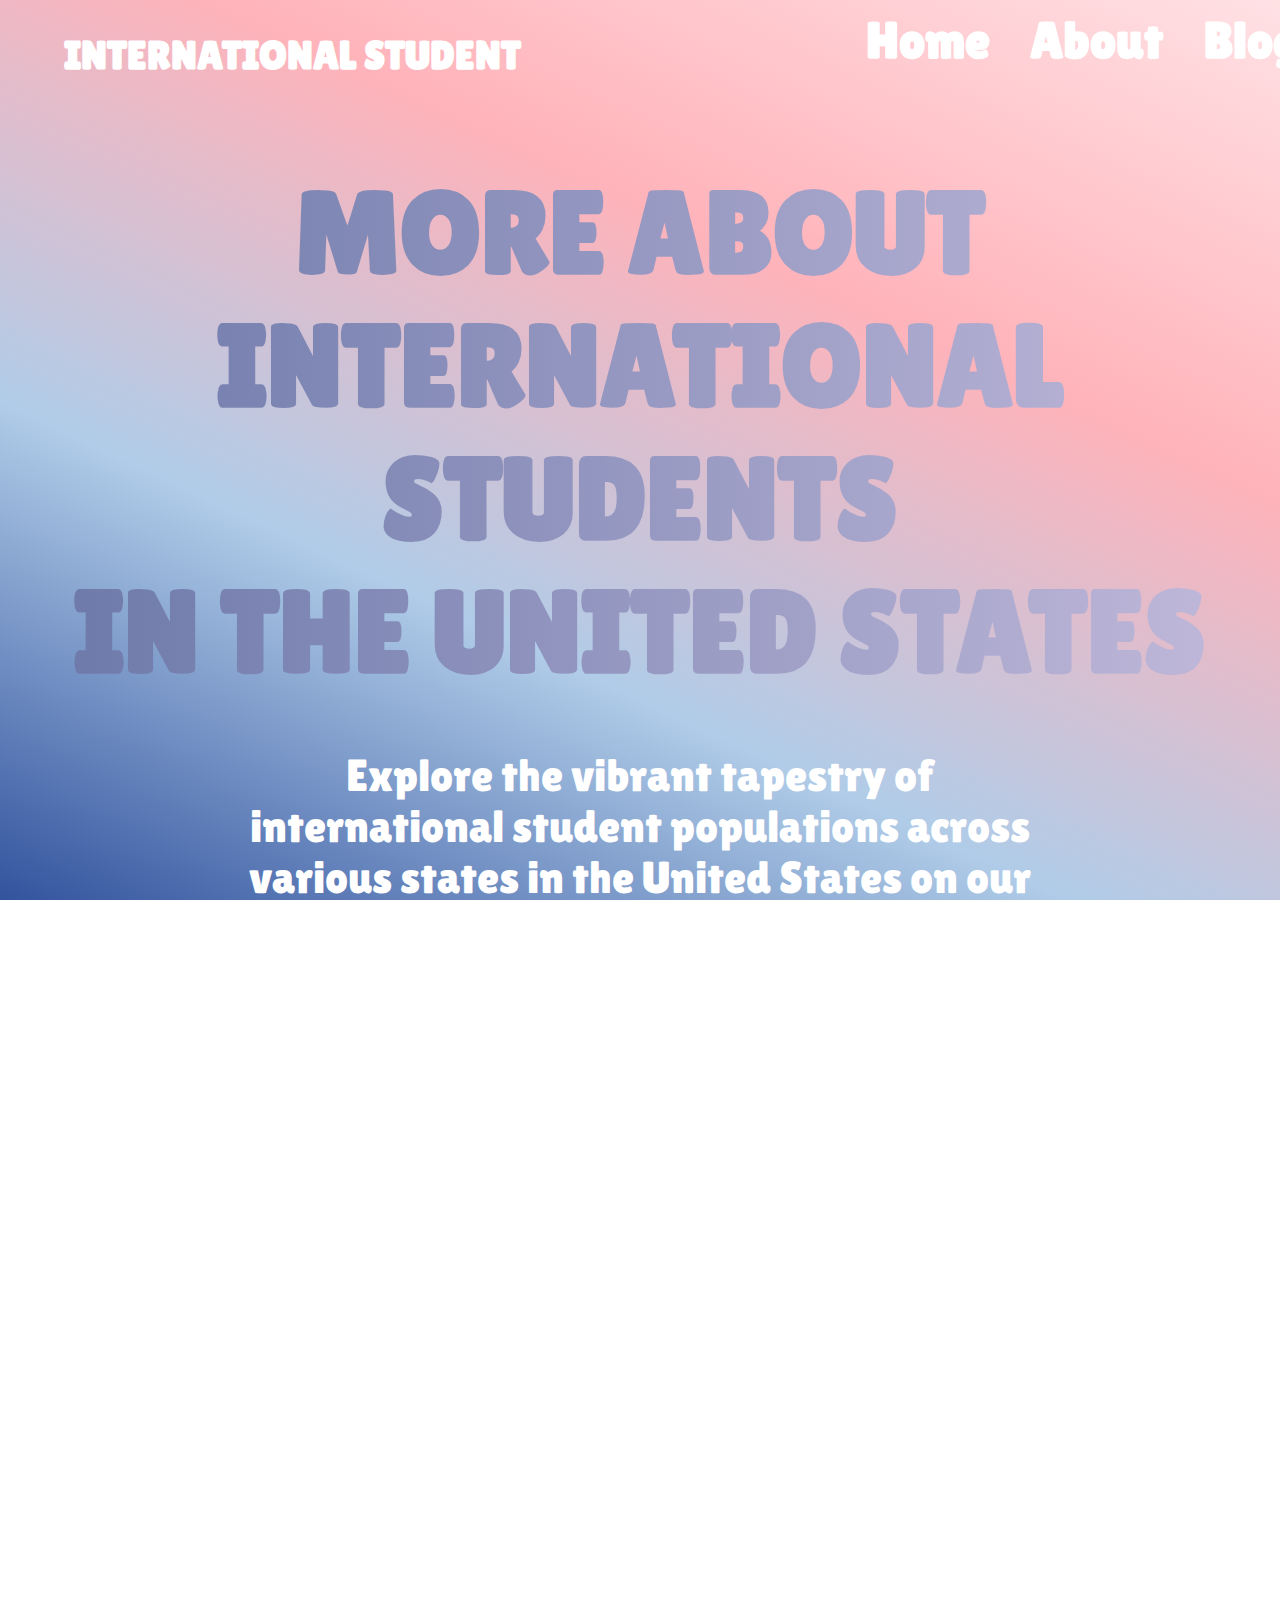
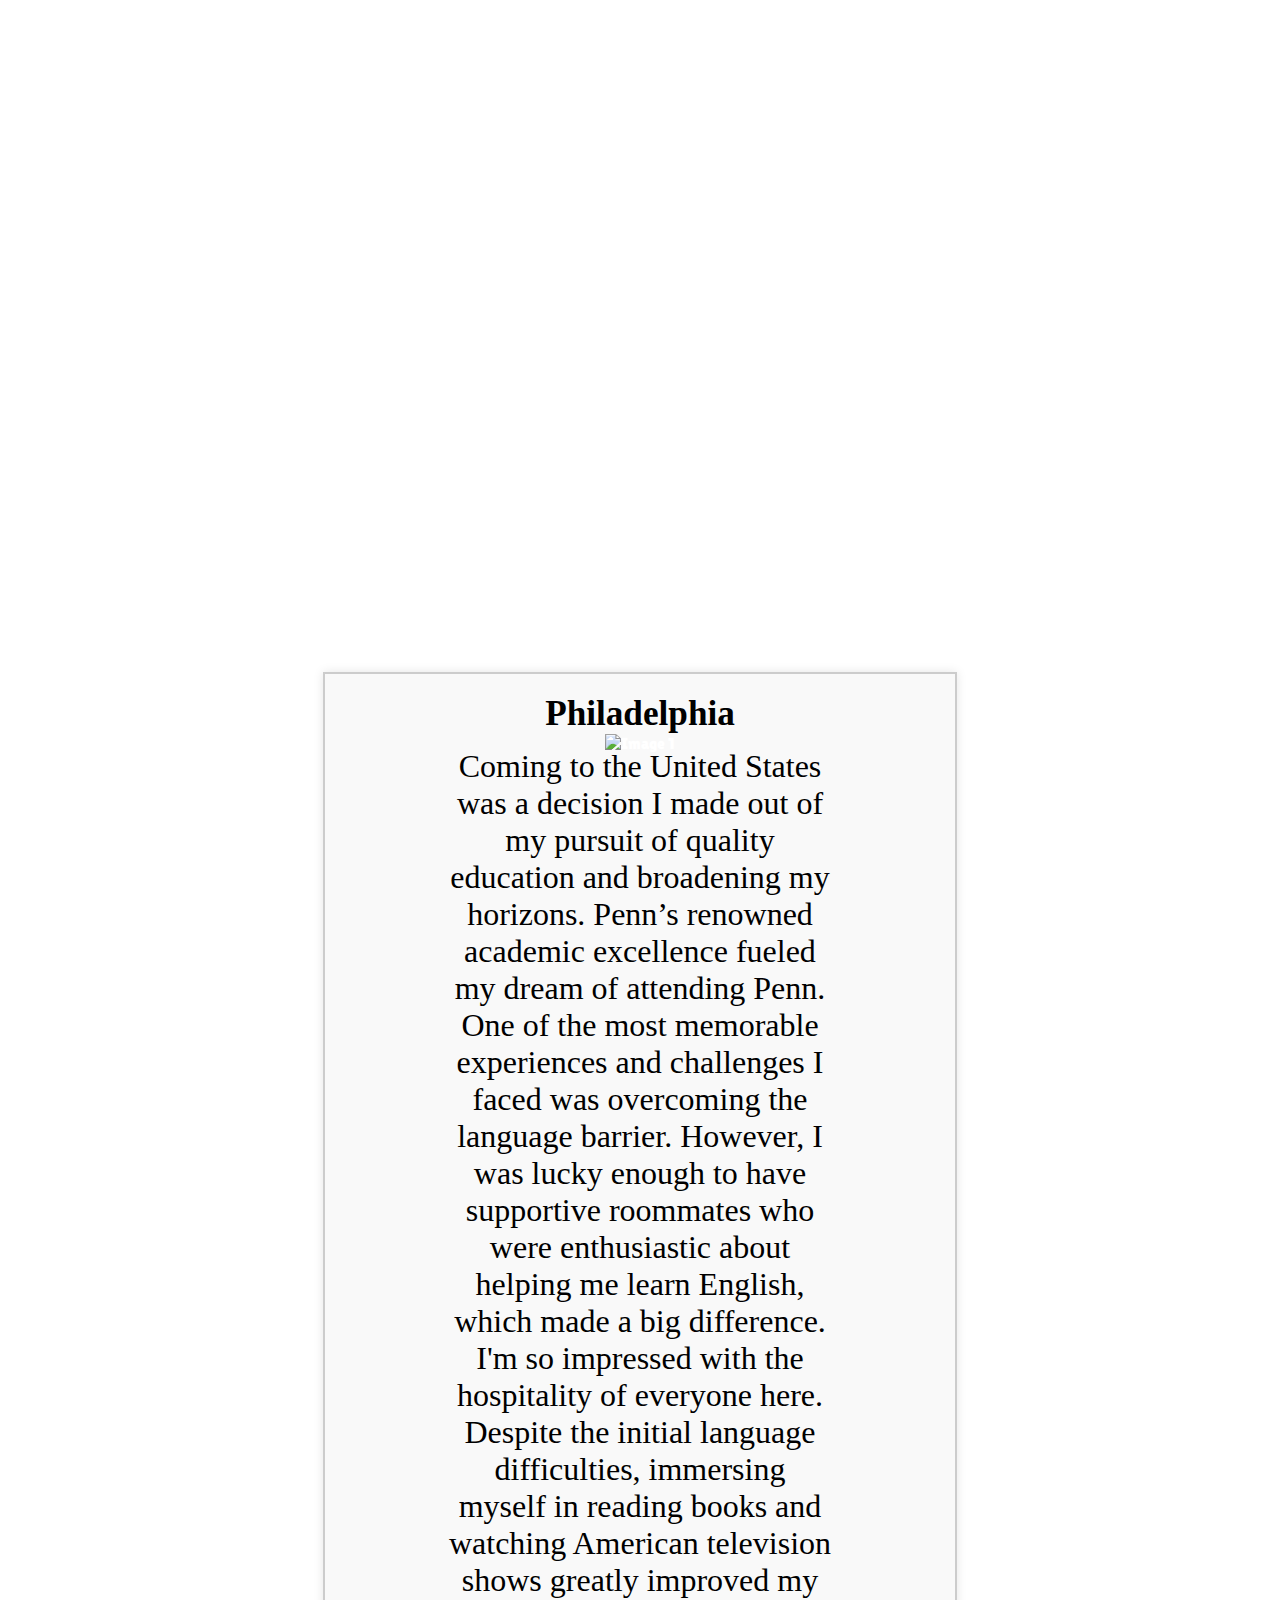
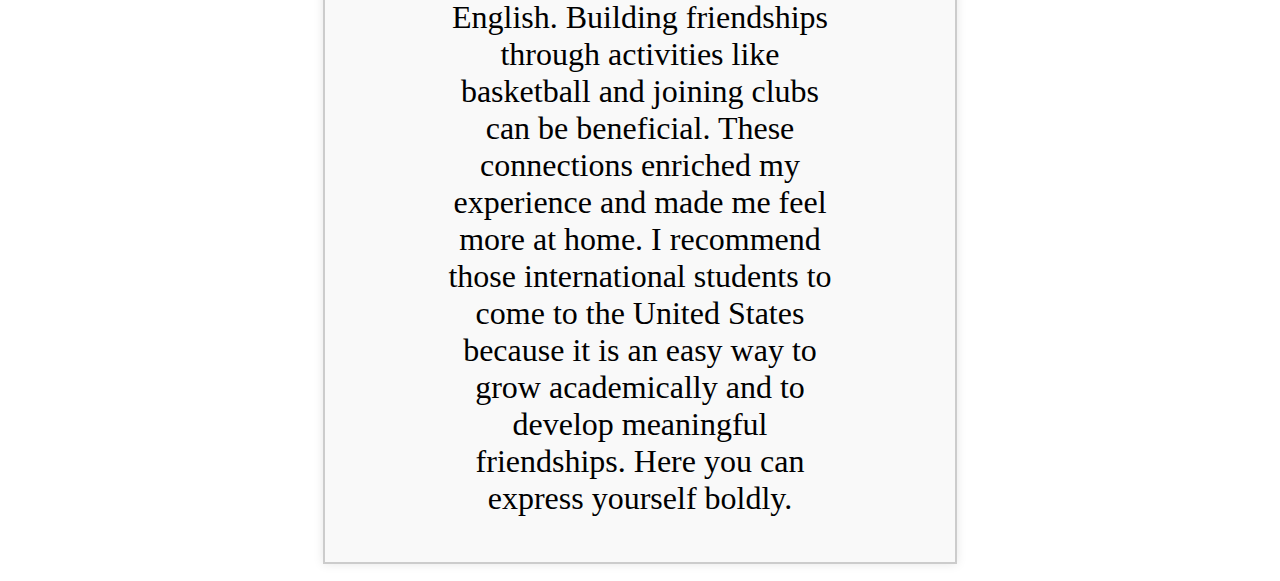
==== I/index.html @ 0a981516 "iniital commit" ====
<!DOCTYPE html>
<html>
<script src="https://cdnjs.cloudflare.com/ajax/libs/Chart.js/2.9.4/Chart.js"></script>

<head lang="en">
    <meta charset="UTF-8">
    <title>Welcome to International Student Family</title>
    <link rel="stylesheet" href="style.css">
    <link rel="stylesheet" href="https://cdnjs.cloudflare.com/ajax/libs/font-awesome/6.0.0-beta3/css/all.min.css">
    <style>
        * {
            padding: 0;
            margin: 0;
        }

        body {
            width: 100%;
            height: 100%;
            background-image: linear-gradient(25deg, #33539E, #b0cce8, #ffb3ba, #FFE1E4);
            text-align:center;
        
        }
        .chart-container {
        width: 100%; 
        max-width: 800px; 
        text-align: center;
        }
        h2{
            font-size: 2.2rem;
            font-family: "Playfair Display", serif;
            color: black;
        }
        main{
             width: 80%;
            max-width: 50%;
            margin: 10px auto;
            border: 2px solid #ccc;
            padding: 20px;
            background-color: #f9f9f9;
            box-shadow: 0 0 10px rgba(0, 0, 0, 0.1);
            position:relative;
        }
        #message1{
            color: black;
            font-family: "Playfair Display", serif;
            font-size: 2rem;
        }


    </style>
</head>

<body>
    <header>
        <div class="logo"> International Student </div>
        <nav>
            <ul class="menu">
                <li><a href="index.html">Home</a></li>
                <li><a href="about.html">About</a></li>
                <li><a href="blog.html">Blog</a></li>
               
            </ul>
        </nav>
    </header>
    <section class="home">
        <div class="home-content">
            <h1>More about International Students <br>in the United States</h1>
            <br>
             <br>
              <br>
            <p>Explore the vibrant tapestry of international student populations across various states in the United States on our webpage. Discover the diverse communities of students from around the world who contribute to the rich cultural fabric of states such as California, New York, Texas, and more. Gain insights into the top destinations for international students, their educational pursuits, and the dynamic impact they have on local communities. From bustling urban centers to serene college towns, uncover the unique experiences and opportunities that await international students in different states across the U.S.</p>
        </div>
        <p>Chart Below:</p>
         <div style="display: flex; justify-content: center;">
        <canvas id="myChart" style="width: 100%; max-width: 1200px;"></canvas>
    </div>
    <div>
        <main style="display: flex; justify-content: space-between;">
    <article style="width: 100%;">
        <h2>Philadelphia</h2>
        <img src="Images/6.png" alt="Image 1" style="width: 72%; height: auto;">
        <p id="message1">Coming to the United States was a decision I made out of my pursuit of quality education and broadening my horizons. Penn’s renowned academic excellence fueled my dream of attending Penn. One of the most memorable experiences and challenges I faced was overcoming the language barrier. However, I was lucky enough to have supportive roommates who were enthusiastic about helping me learn English, which made a big difference. I'm so impressed with the hospitality of everyone here. Despite the initial language difficulties, immersing myself in reading books and watching American television shows greatly improved my English. Building friendships through activities like basketball and joining clubs can be beneficial. These connections enriched my experience and made me feel more at home. I recommend those international students to come to the United States because it is an easy way to grow academically and to develop meaningful friendships. Here you can express yourself boldly.
</p>
    </article>
        </main>
    </div>
        <script>
            const xValues = ["California", "New York", "Texas", "Masssachusetts", "Illinois", "Pennsylvania", "Florida", "Ohio", "Michigan", "Arizona"];
            const yValues = [138393, 126782, 80757, 79751, 55337, 48593, 42590, 34204, 33501, 30054];
            const barColors = "blue";
            new Chart("myChart", {
                type: "horizontalBar",
                data: {
                    labels: xValues,
                    datasets: [{
                        backgroundColor: barColors,
                        data: yValues
                    }]
                },
                options: {
                    legend: {
                        display: false
                    },
                    title: {
                        display: true,
                        text: "Data for  numbers of international students in the U.S. states",
                        fontColor: "black"
            
                    }
                    
                   
                }
            });
        </script>
</body>

</html>
---- I/style.css ----
@import url('https://fonts.googleapis.com/css2?family=Lilita+One&family=Madimi+One&display=swap');

*{
    margin:0;
    padding: 0;
    box-sizing: border-box;
    list-style: none;
    text-decoration: none;
    font-family: "Lilita One", sans-serif;
}
body{
    max-width: 100%;
    min-width: 400px;
    min-height: 100vh;
    /*overflow: hidden;*/
    background-size: cover;
    background-repeat: no-repeat;
    background-attachment: fixed;
    background-size: 100% 100%;
    position: absolute;
    margin-left: auto;
    margin-right: auto;
   
     background-image: linear-gradient(25deg, #33539E, #b0cce8, #ffb3ba, #FFE1E4);
 
}

header{
   display: flex;
    align-items: center;
    justify-content: flex-end;
    width: 100%;
    height: 110px;
    padding: 0 5%;
    color: #fff;
    font-size: 1rem;
}
header .logo
{
    color: #fff;
    font-size: 2.5rem;
    text-transform: uppercase;
    font-weight: 700;
    margin-right: auto;
}
header nav{
   display: flex;
    align-items: center;
    font-size: 1.5rem;
}
header nav .menu
{
   display: flex;
    align-items: center;
    font-size: 2rem;
}
header nav .menu li a {
    position: relative;
    color: #fff;
    font-size: 3.2rem;
    font-weight: 600;
    margin-left: 40px;
    border-radius: 0.4rem;
    transition: color 0.4s ease;
}
header nav .menu li a:hover
{
    color:rgb(58, 57, 57);
}

.home{
    padding: 0.5%;
    text-align: center;
    color: #fff;
    justify-content: center;
}
.home h1
{
    margin-top: 50px;
    text-transform: uppercase;
    font-size: 7.25rem;
    font-weight: 600;
    background: -webkit-linear-gradient(0deg, #6a77a8, #c2badb) ;
    -webkit-background-clip: text;
    -webkit-text-fill-color: transparent;
}
.home p{
    font-size: 2.8rem;
    width: 65%;
    font-weight: 300;
    margin: -5px auto 25px;
    text-align: center;
}
ul{
    font-size: 2.8rem;
    width: 65%;
    font-weight: 300;
    margin: -5px auto 25px;
    text-align: center;
}
.home button{
    background: rgb(221, 154, 235);
    padding: 0.3rem 1.5rem;
    outline: none;
    border: 2px solid transparent;
    border-radius: 6px;
    color: black;
    font-size: 1rem;
    font-weight: 500;
    cursor: pointer;
    transition: background 0.3s ease, border-color 0.3s ease, color 0.3s ease;
}
.home button:hover{
    background: transparent;
    border-color: #1f0d37;
    color: #1f0d37;
}
.home-content,
    {
            text-align: center;
            color: white;
            padding: 20px;
            margin-bottom: 20px;
            max-width: 800px; /* Adjust the width as needed */
            width: 90%; /* Set the width to take up most of the available space */
            margin: 20px auto; /* Center horizontally */
        }

        .additional-content ul {
            text-align: left;
            margin-left: 40px;
        }

 
li{
    list-style: none;
}
 
.box{
    width: 300px;
    height: 300px;
    background-size: cover;
    background-repeat: no-repeat;
    background-attachment: fixed;
    background-size: 100% 100%;
    position: absolute;
    margin-left: 42%;
    margin-right: 22%;
    -webkit-transform-style:preserve-3d;
    -webkit-transform:rotateX(13deg);
    -webkit-animation:move 5s linear infinite;
    -webkit-transform: rotateX(13deg) rotateY(0deg);
    transition: transform 0.1s ease;

}
.minbox{
    width: 100px;
    height: 100px;
    position: absolute;
    left:50px;
    top:30px;
    -webkit-transform-style:preserve-3d;
 
}
.minbox li{
    width: 150px;
    height: 150px;
    position: absolute;
    left: 0;
    top:0;
}

.maxbox{
    width: 800px;
    height: 400px;
    position: absolute;
    left: 0;
    top:-20px;
    -webkit-transform-style:preserve-3d;
}
.maxbox li{
    width: 200px;
    height: 200px;
    background: #fff;
    border: 1px solid #ccc;
    position: absolute;
    left: 0;
    top: 0;
    opacity: 0.2;
    -webkit-transition:all 1s ease;
}
.maxbox li:nth-child(1){
    -webkit-transform:translateZ(100px);
}
.maxbox li:nth-child(2){
    -webkit-transform:rotateX(180deg) translateZ(100px);
}
.maxbox li:nth-child(3){
    -webkit-transform:rotateX(-90deg) translateZ(100px);
}
.maxbox li:nth-child(4){
    -webkit-transform:rotateX(90deg) translateZ(100px);
}
.maxbox li:nth-child(5){
    -webkit-transform:rotateY(-90deg) translateZ(100px);
}
.maxbox li:nth-child(6){
    -webkit-transform:rotateY(90deg) translateZ(100px);
}
.box:hover ol li:nth-child(1){
    -webkit-transform:translateZ(300px);
    width: 400px;
    height: 400px;
    opacity: 0.8;
    left: -100px;
    top:-100px;
}
.box:hover ol li:nth-child(2){
    -webkit-transform:rotateX(180deg) translateZ(300px);
    width: 400px;
    height: 400px;
    opacity: 0.8;
    left: -100px;
    top:-100px;
}
.box:hover ol li:nth-child(3){
    -webkit-transform:rotateX(-90deg) translateZ(300px);
    width: 400px;
    height: 400px;
    opacity: 0.8;
    left: -100px;
    top:-100px;
}
.box:hover ol li:nth-child(4){
    -webkit-transform:rotateX(90deg) translateZ(300px);
    width: 400px;
    height: 400px;
    opacity: 0.8;
    left: -100px;
    top:-100px;
}
.box:hover ol li:nth-child(5){
    -webkit-transform:rotateY(-90deg) translateZ(300px);
    width: 400px;
    height: 400px;
    opacity: 0.8;
    left: -100px;
    top:-100px;
}
.box:hover ol li:nth-child(6){
    -webkit-transform:rotateY(90deg) translateZ(300px);
    width: 400px;
    height: 400px;
    opacity: 0.8;
    left: -100px;
    top:-100px;
}
.open-cube {
        
            transform: rotateX(13deg) rotateY(180deg);
        }

@keyframes move{
    0%{
        -webkit-transform:rotateX(13deg) rotateY(0deg);
    }
    100%{
        -webkit-transform:rotateX(13deg) rotateY(360deg);
    }
}
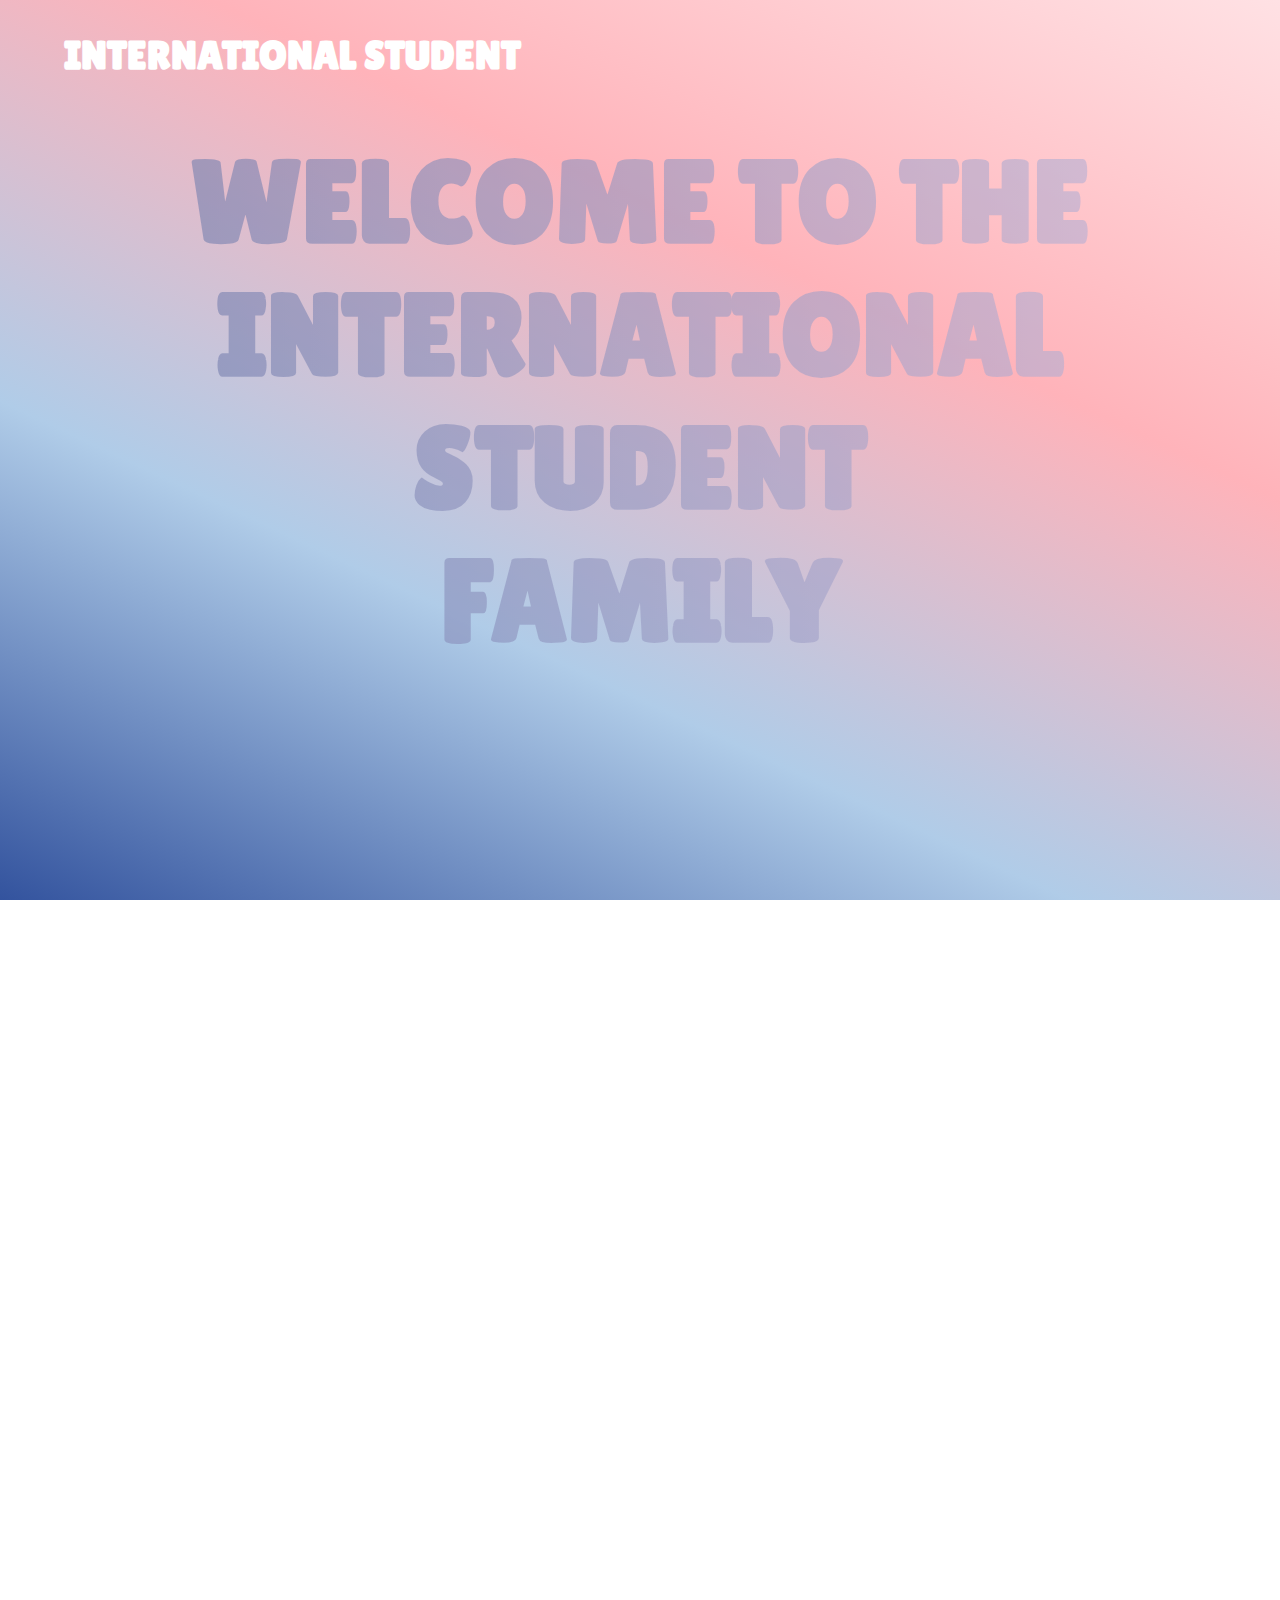
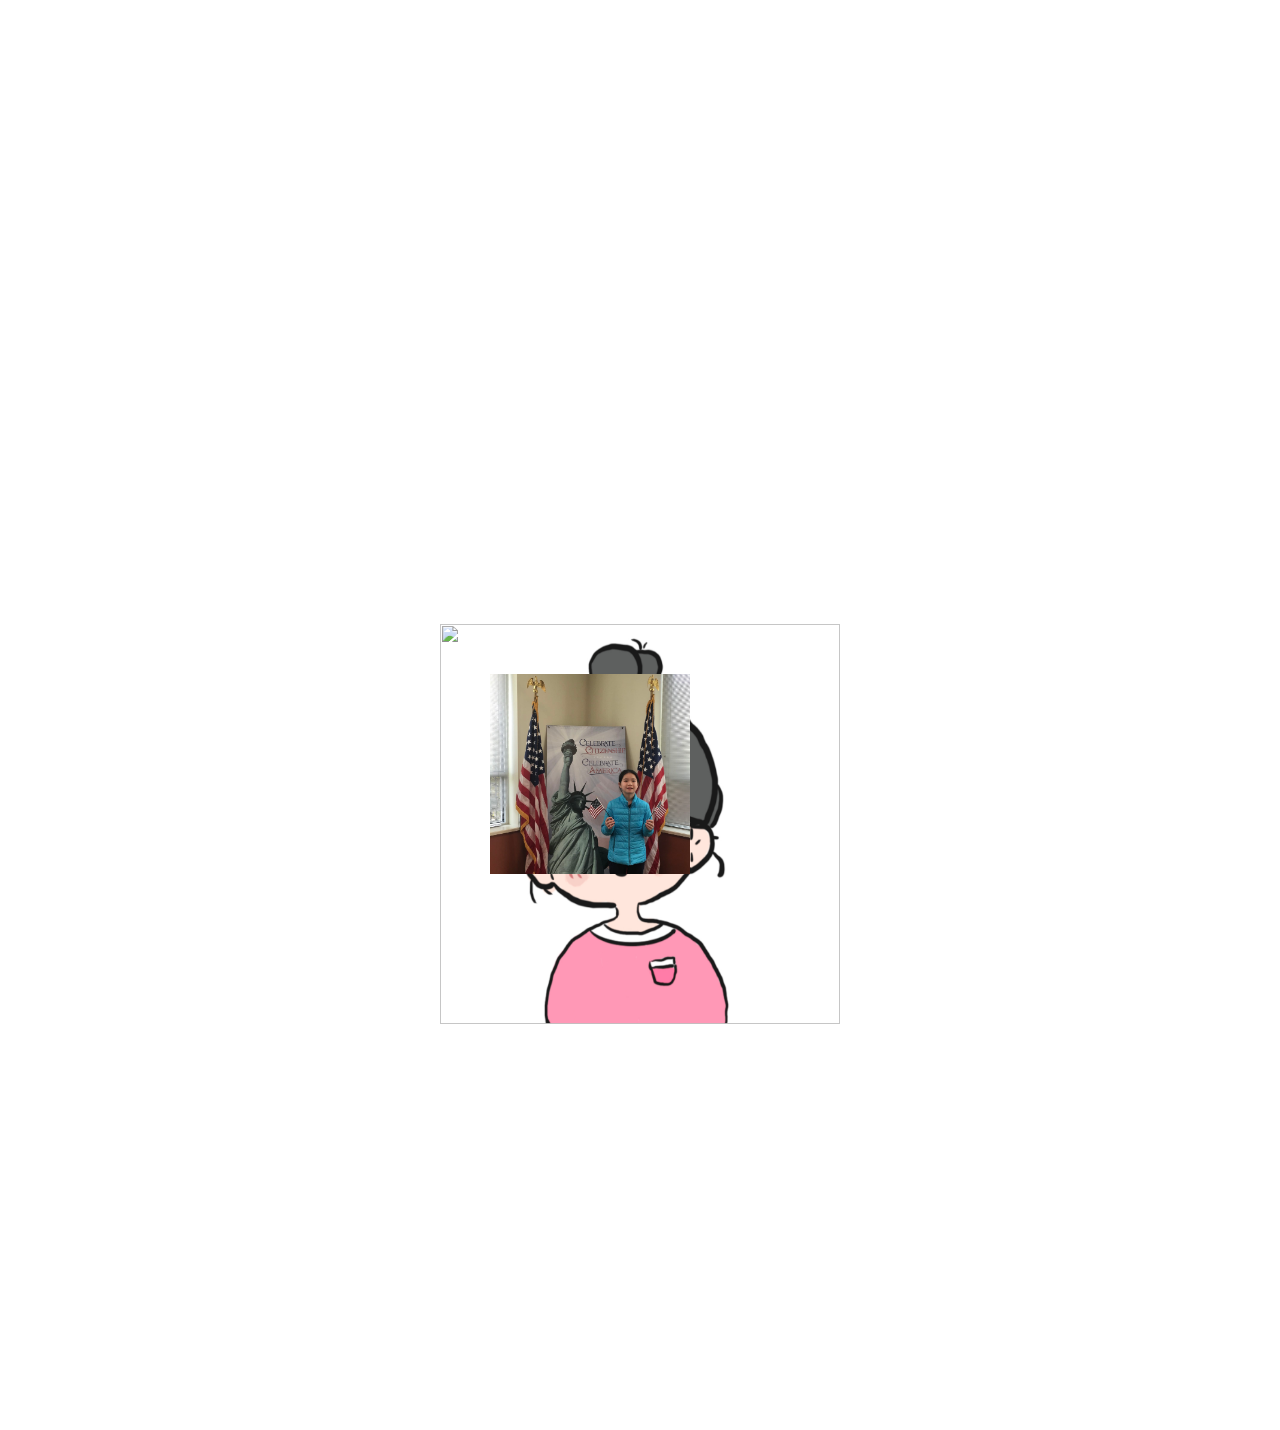
==== commit 6696ffb6: "Update index.html" ====
--- a/I/index.html
+++ b/I/index.html
@@ -1,49 +1,156 @@
 <!DOCTYPE html>
 <html>
-<script src="https://cdnjs.cloudflare.com/ajax/libs/Chart.js/2.9.4/Chart.js"></script>
 
 <head lang="en">
     <meta charset="UTF-8">
     <title>Welcome to International Student Family</title>
     <link rel="stylesheet" href="style.css">
     <link rel="stylesheet" href="https://cdnjs.cloudflare.com/ajax/libs/font-awesome/6.0.0-beta3/css/all.min.css">
+
     <style>
-        * {
+       * {
             padding: 0;
             margin: 0;
         }
 
-        body {
-            width: 100%;
-            height: 100%;
-            background-image: linear-gradient(25deg, #33539E, #b0cce8, #ffb3ba, #FFE1E4);
-            text-align:center;
+        #react {
+            width: 400px;
+            height: 400px;
+            margin: 400px auto;
+            transform-style: preserve-3d;
+            animation: rotate 20s infinite;
+            animation-timing-function: linear;
+        }
+
+        #react div {
+            position: absolute;
+            transition: all .4s;
+        }
+
+        div .out_pic {
+            width: 400px;
+            height: 400px;
+            opacity: 0.9;
+        }
+
+        div .in_pic {
+            width: 200px;
+            height: 200px;
+        }
+
+        #react span {
+            display: block;
+            position: absolute;
+            width: 200px;
+            height: 200px;
+            top: 50px;
+            left: 50px;
+        }
+
+        @keyframes rotate {
+            from {
+                transform: rotateX(0deg) rotateY(0deg);
+            }
+
+            to {
+                transform: rotateX(360deg) rotateY(360deg);
+            }
+        }
+
+        .out_front {
+            transform: translateZ(200px);
+        }
+
+        .out_back {
+            transform: translateZ(-200px);
+        }
+
+        .out_left {
+            transform: rotateY(90deg) translateZ(200px);
+        }
+
+        .out_right {
+            transform: rotateY(-90deg) translateZ(200px);
+        }
+
+        .out_top {
+            transform: rotateX(90deg) translateZ(200px);
+        }
+
+        .out_bottom {
+            transform: rotateX(-90deg) translateZ(200px);
+        }
+
+        .in_front {
+            transform: translateZ(50px);
+        }
+
+        .in_back {
+            transform: translateZ(-50px);
+        }
+
+        .in_left {
+            transform: rotateY(90deg) translateZ(50px);
+        }
+
+        .in_right {
+            transform: rotateY(-90deg) translateZ(50px);
+        }
+
+        .in_top {
+            transform: rotateX(90deg) translateZ(50px);
+        }
+
+        .in_bottom {
+            transform: rotateX(-90deg) translateZ(50px);
+        }
         
-        }
-        .chart-container {
-        width: 100%; 
-        max-width: 800px; 
-        text-align: center;
-        }
-        h2{
-            font-size: 2.2rem;
-            font-family: "Playfair Display", serif;
-            color: black;
-        }
-        main{
-             width: 80%;
-            max-width: 50%;
-            margin: 10px auto;
-            border: 2px solid #ccc;
-            padding: 20px;
-            background-color: #f9f9f9;
-            box-shadow: 0 0 10px rgba(0, 0, 0, 0.1);
-            position:relative;
-        }
-        #message1{
-            color: black;
-            font-family: "Playfair Display", serif;
-            font-size: 2rem;
+        #react:hover .out_front {
+            transform: translateZ(400px);
+        }
+
+        #react:hover .out_back {
+            transform: translateZ(-400px);
+        }
+
+        #react:hover .out_left {
+            transform: rotateY(90deg) translateZ(400px);
+        }
+
+        #react:hover .out_right {
+            transform: rotateY(-90deg) translateZ(400px);
+        }
+
+        #react:hover .out_top {
+            transform: rotateX(90deg) translateZ(400px);
+        }
+
+        #react:hover .out_bottom {
+            transform: rotateX(-90deg) translateZ(400px);
+        }
+
+        #react:hover .in_front {
+            transform: translateZ(200px);
+        }
+
+        #react:hover .in_back {
+            transform: translateZ(-200px);
+        }
+
+        #react:hover .in_left {
+            transform: rotateY(90deg) translateZ(200px);
+        }
+
+        #react:hover .in_right {
+            transform: rotateY(-90deg) translateZ(200px);
+        }
+
+        #react:hover .in_top {
+            transform: rotateX(90deg) translateZ(200px);
+        }
+
+        #react:hover .in_bottom {
+            transform: rotateX(-90deg) translateZ(200px);
         }
 
 
@@ -52,69 +159,107 @@
 
 <body>
     <header>
-        <div class="logo"> International Student </div>
+        <div class="logo">
+            International Student
+        </div>
         <nav>
             <ul class="menu">
                 <li><a href="index.html">Home</a></li>
                 <li><a href="about.html">About</a></li>
                 <li><a href="blog.html">Blog</a></li>
-               
             </ul>
+
         </nav>
     </header>
+    
     <section class="home">
         <div class="home-content">
-            <h1>More about International Students <br>in the United States</h1>
-            <br>
-             <br>
-              <br>
-            <p>Explore the vibrant tapestry of international student populations across various states in the United States on our webpage. Discover the diverse communities of students from around the world who contribute to the rich cultural fabric of states such as California, New York, Texas, and more. Gain insights into the top destinations for international students, their educational pursuits, and the dynamic impact they have on local communities. From bustling urban centers to serene college towns, uncover the unique experiences and opportunities that await international students in different states across the U.S.</p>
-        </div>
-        <p>Chart Below:</p>
-         <div style="display: flex; justify-content: center;">
-        <canvas id="myChart" style="width: 100%; max-width: 1200px;"></canvas>
+            <h1>Welcome to the <br>International Student <br>Family</h1>
+            <p>We are a website dedicated to helping students interested in studying abroad learn about studying and living in the United States. Whether you want to learn about academic environments, cultural differences, or life experiences, we aim to provide you with valuable information and resources through our website.</p>
+       
+  <br>
+  <br>
+     <br>
+
+        <p>Our goal is to support you throughout your study abroad journey. We cover various topics including:</p>
+        <ul>
+            <li>- U.S. culture and lifestyle</li>
+            <li>- Academic life and social activities</li>
+            <li>- Life skills and practical advice</li>
+        </ul>
+        <br> 
+        <br>
+        <p>Additionally, we feature inspiring stories and encouragement from students who have studied abroad. Let us be your guide to realizing your study abroad dreams!</p>
+        <button onclick="location.href='learn.html'">Learn More</button>
     </div>
-    <div>
-        <main style="display: flex; justify-content: space-between;">
-    <article style="width: 100%;">
-        <h2>Philadelphia</h2>
-        <img src="Images/6.png" alt="Image 1" style="width: 72%; height: auto;">
-        <p id="message1">Coming to the United States was a decision I made out of my pursuit of quality education and broadening my horizons. Penn’s renowned academic excellence fueled my dream of attending Penn. One of the most memorable experiences and challenges I faced was overcoming the language barrier. However, I was lucky enough to have supportive roommates who were enthusiastic about helping me learn English, which made a big difference. I'm so impressed with the hospitality of everyone here. Despite the initial language difficulties, immersing myself in reading books and watching American television shows greatly improved my English. Building friendships through activities like basketball and joining clubs can be beneficial. These connections enriched my experience and made me feel more at home. I recommend those international students to come to the United States because it is an easy way to grow academically and to develop meaningful friendships. Here you can express yourself boldly.
-</p>
-    </article>
-        </main>
+   
+   
+    <div id="react">
+        <div class="out_front">
+            <img src="Images/2.png" class="out_pic">
+        </div>
+        <div class="out_back">
+            <img src="Images/14.png" class="out_pic">
+        </div>
+        <div class="out_left">
+            <img src="Images/6.png" class="out_pic">
+        </div>
+        <div class="out_right">
+            <img src="Images/5.png" class="out_pic">
+        </div>
+        <div class="out_top">
+            <img src="Images/12.png" class="out_pic">
+        </div>
+        <div class="out_bottom">
+            <img src="Images/3.png" class="out_pic">
+        </div>
+        <span class="in_front">
+            <img src="Images/4.png" class="in_pic">
+        </span>
+        <span class="in_back">
+            <img src="Images/7.png" class="in_pic">
+        </span>
+        <span class="in_left">
+            <img src="Images/8.png" class="in_pic">
+        </span>
+        <span class="in_right">
+            <img src="Images/9.png" class="in_pic">
+        </span>
+        <span class="in_top">
+            <img src="Images/10.png" class="in_pic">
+        </span>
+        <span class="in_bottom">
+            <img src="Images/11.png" class="in_pic">
+        </span>
     </div>
-        <script>
-            const xValues = ["California", "New York", "Texas", "Masssachusetts", "Illinois", "Pennsylvania", "Florida", "Ohio", "Michigan", "Arizona"];
-            const yValues = [138393, 126782, 80757, 79751, 55337, 48593, 42590, 34204, 33501, 30054];
-            const barColors = "blue";
-            new Chart("myChart", {
-                type: "horizontalBar",
-                data: {
-                    labels: xValues,
-                    datasets: [{
-                        backgroundColor: barColors,
-                        data: yValues
-                    }]
-                },
-                options: {
-                    legend: {
-                        display: false
-                    },
-                    title: {
-                        display: true,
-                        text: "Data for  numbers of international students in the U.S. states",
-                        fontColor: "black"
-            
-                    }
-                    
-                   
+    <script src="https://cdnjs.cloudflare.com/ajax/libs/gsap/3.9.1/gsap.min.js"></script>
+<script>
+     document.addEventListener('DOMContentLoaded', function () {
+            const cube = document.getElementById('cube');
+
+            window.addEventListener('scroll', function () {
+                const scrollPosition = window.scrollY;
+
+                
+                const openThreshold = 400; 
+
+                if (scrollPosition > openThreshold) {
+                    cube.classList.add('open-cube');
+                } else {
+                    cube.classList.remove('open-cube');
                 }
             });
-        </script>
+        });
+
+    gsap.from('h1', 1.2, {opacity:0, y:-80, delay:0.45})
+    gsap.from('p', 1.2, {opacity:0, y:-80, delay:1.3})
+     gsap.from('ul', 1.2, {opacity:0, y:-80, delay:1.3})
+    gsap.from('button', 1.2, {opacity:0, y:-80, delay:2.6})
+
+</script>
 </body>
 
 </html>
 
 
-     +     
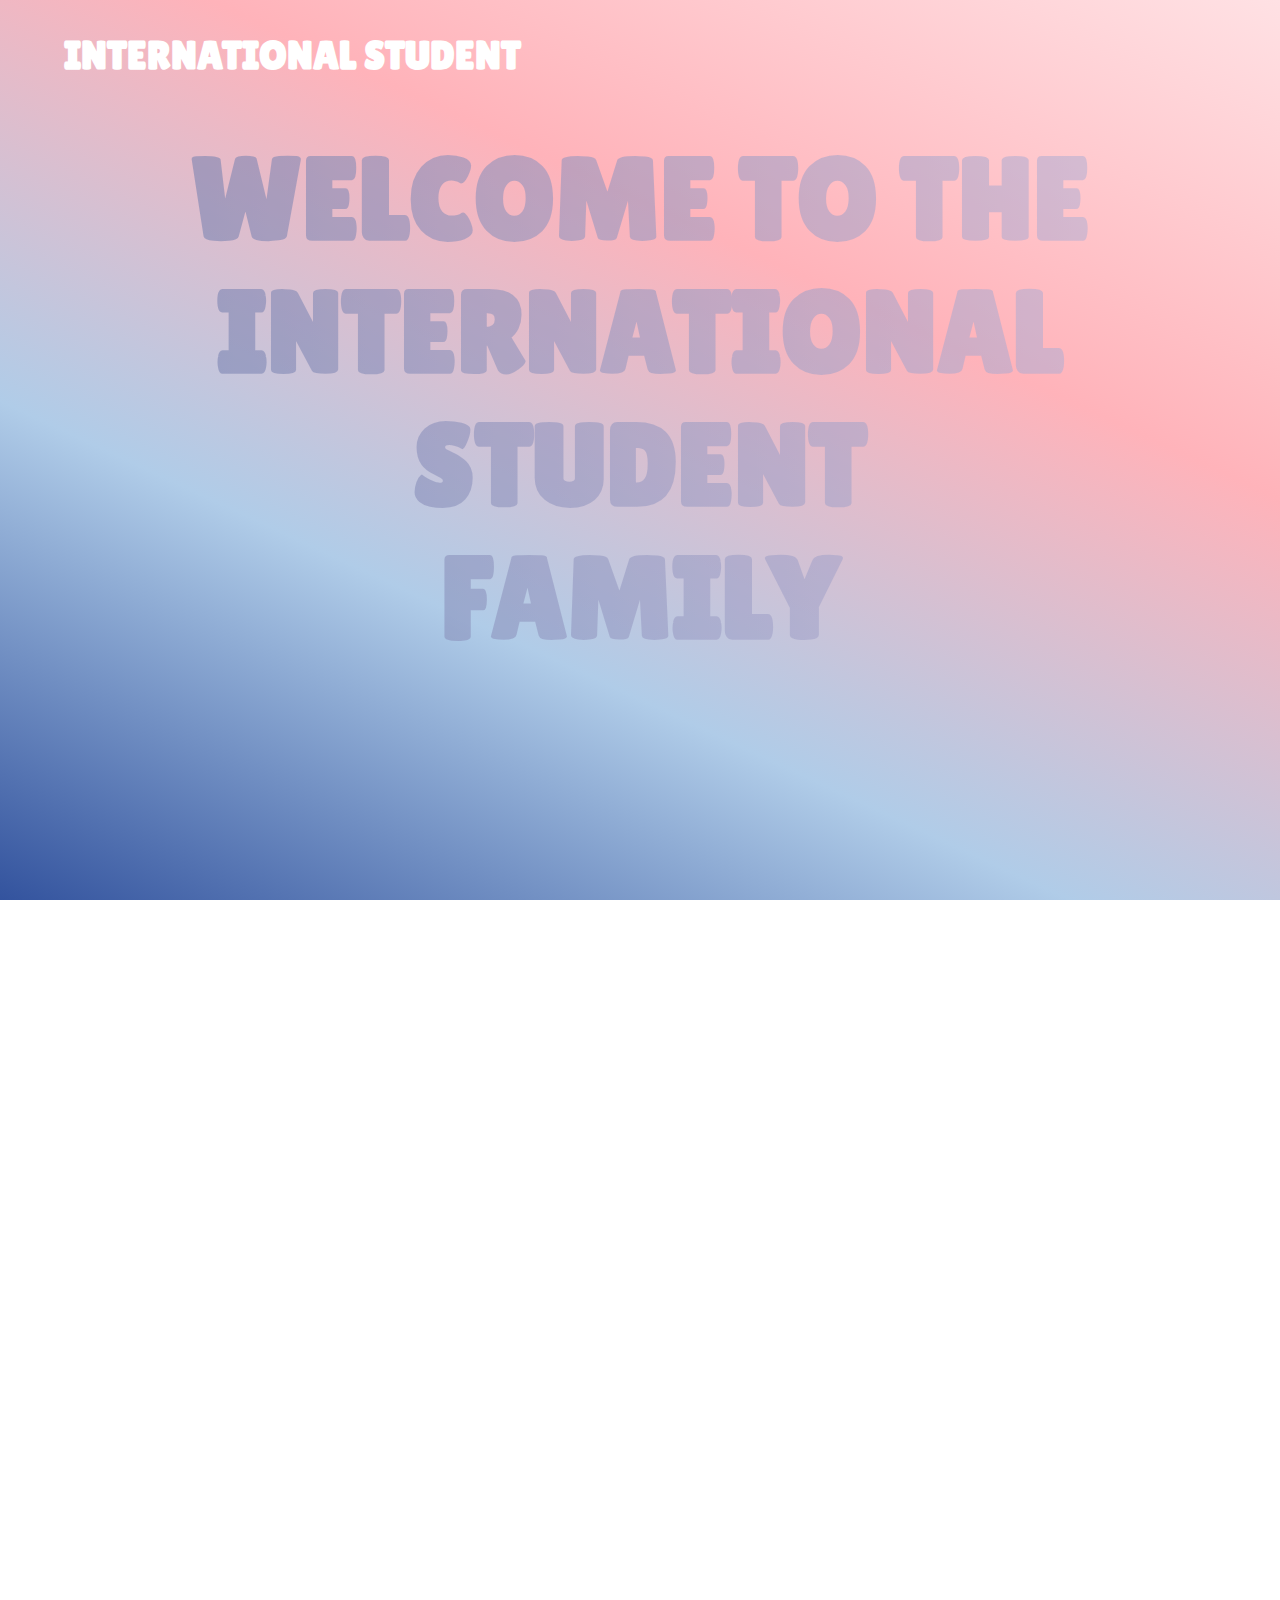
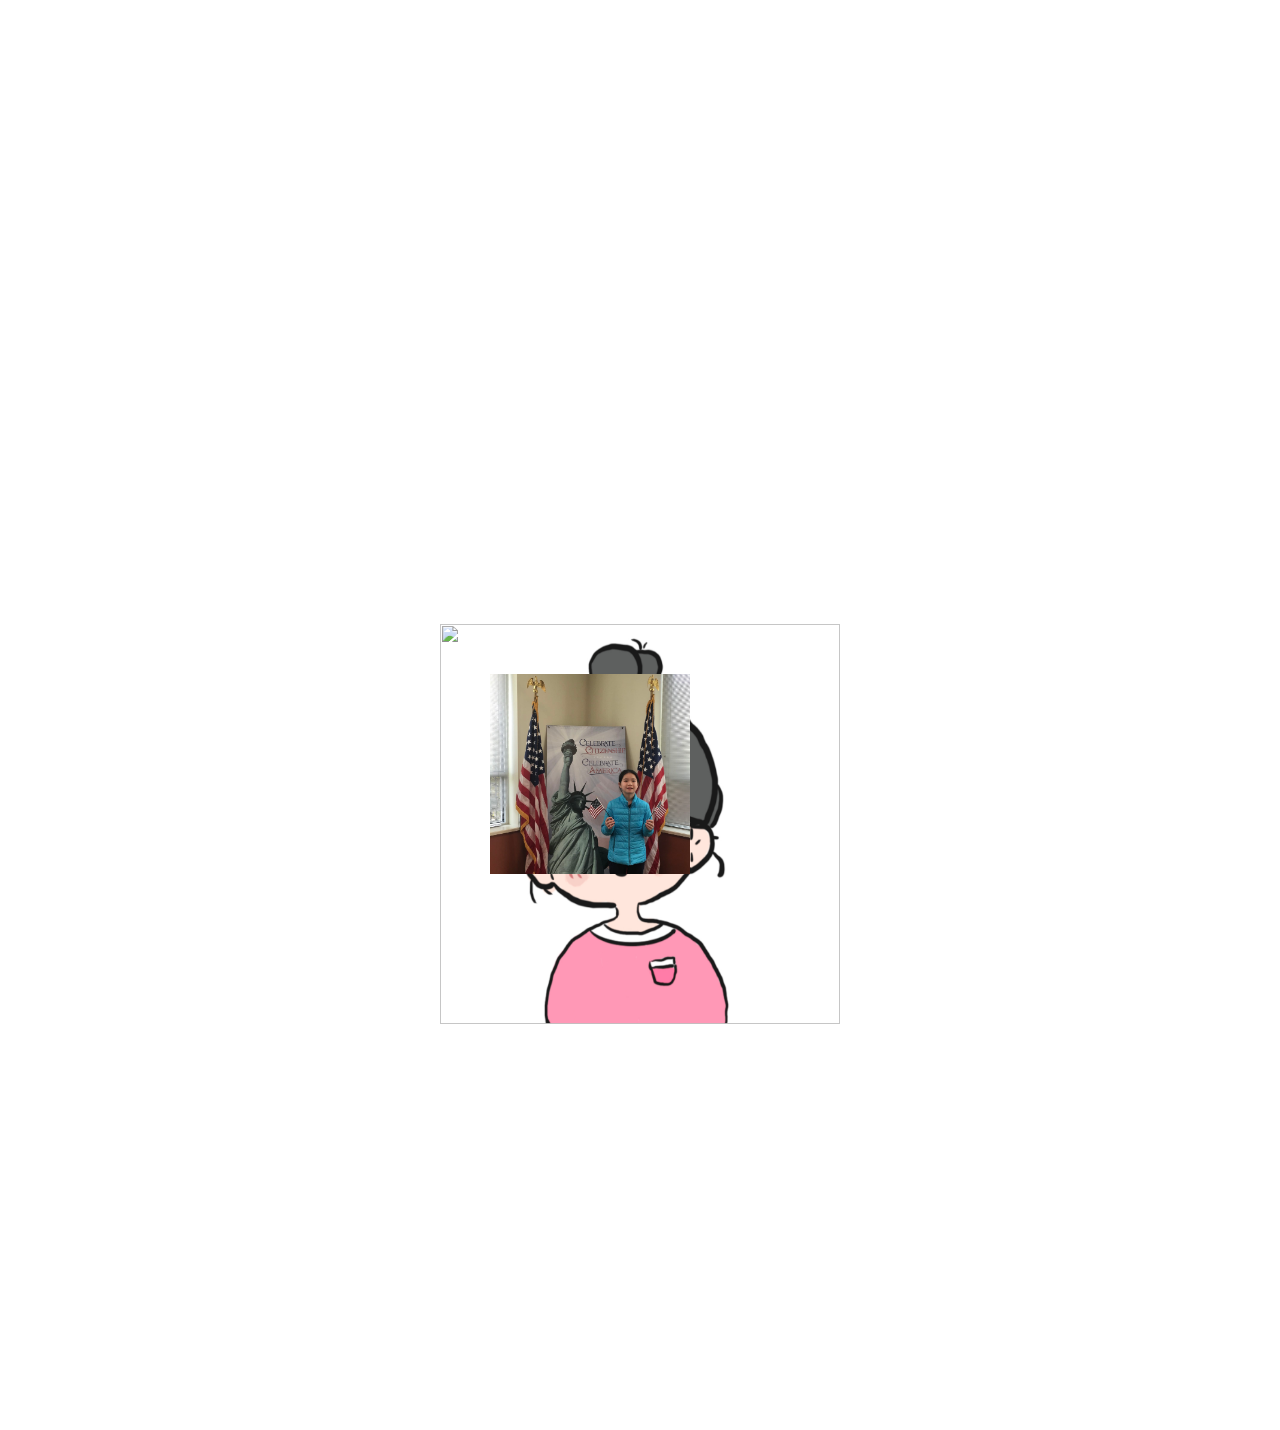
==== commit 04008ae8: "Update index.html" ====
--- a/I/index.html
+++ b/I/index.html
@@ -167,6 +167,7 @@
                 <li><a href="index.html">Home</a></li>
                 <li><a href="about.html">About</a></li>
                 <li><a href="blog.html">Blog</a></li>
+                <li><a href="contact.html">Contact</a></li>
             </ul>
 
         </nav>
